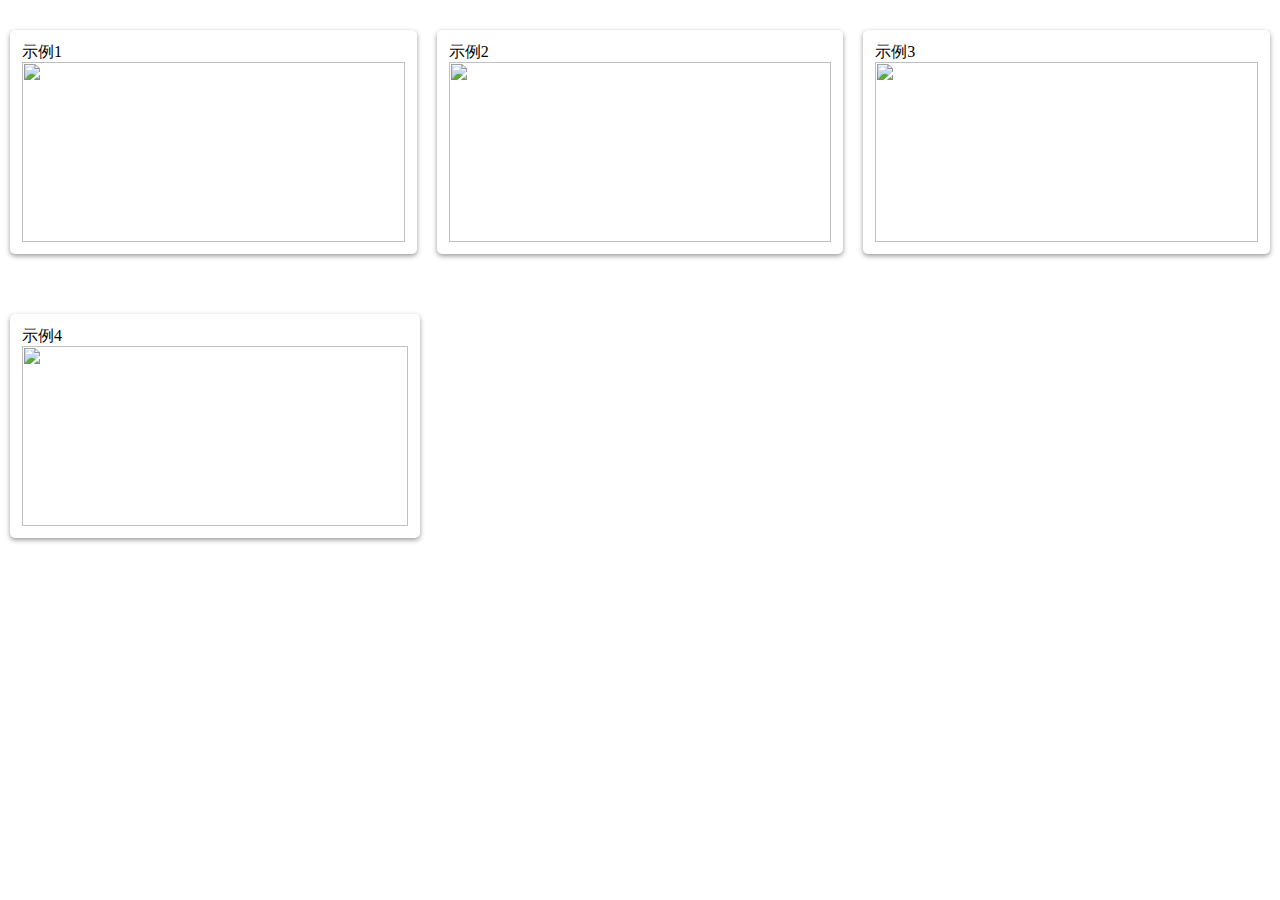
==== dragonet.html @ b2863853 "更新" ====
<!DOCTYPE html>
<html>

<head>
    <title></title>
    <style>
    body {
        margin: 0;
    }

    .box {
        display: flex;
        justify-content: flex-start;
        flex-wrap: wrap;
    }

    .card {
        flex: 1;
        min-width: 26%;
        max-width: calc(33.3% - 40px);
        height: 200px;
        margin: 30px 10px;
        position: relative;
        padding: 10px;
        box-shadow: 0 2px 5px 0 #999;
        border-radius: 5px;
        border: 2px dashed transparent;
    }

    .card-name {
        position: absolute;
        top: 10px;
        left: 10px;
        line-height: 20px;
        height: 20px;
    }

    .card-img {
        position: relative;
        padding-top: 20px;
        box-sizing: border-box;
        width: 100%;
        height: 100%;
        overflow: hidden;
    }
    .card-img img {
        width: 100%;
        height: 100%;
    }

    .dragging-over * {
        pointer-events: none;
    }
    </style>
</head>

<body>
    <div class="box">
    </div>
</body>
<script>
const htmlArr = [
    { title: '示例1', src: './assets/image/1.jpg' },
    { title: '示例2', src: './assets/image/2.jpg' },
    { title: '示例3', src: './assets/image/3.jpg' },
    { title: '示例4', src: './assets/image/4.jpg' },
]

let fromDom = null,
    toDom = null,
    lastDom = null;

function handleDragStart(e, dom) {
    lastDom = fromDom = dom;
    dom.style.border = "2px dashed #999";
    dom.style.opacity = 0.4;
}

function handleDrop(e, dom) {
    //只有在可放置的元素上面松开鼠标才会触发drop事件
    console.log('drop');
    dom.style.opacity = "";
    fromDom = null;
    toDom = null;
}
function handleDragEnd(e,dom){
    //拖拽时松开鼠标就会会触发dragend事件
    console.log('end');
    dom.style.border = "2px dashed transparent";
    dom.style.opacity = "";
    toDom = null;
}
function handleDragEnter(e, dom) {
    toDom = dom;
    if(fromDom == lastDom){
        //第一次调换
        swapDom(lastDom, toDom);
        lastDom = toDom;
    }else{
        //第N+1次调换，要先把上一个div的东西还原回去，再跟第三个div互换
        //这个防止enter多次触发
        if(lastDom == toDom){return;}
        swapDom(fromDom,lastDom);
        swapDom(fromDom,toDom);
        lastDom = toDom;
    }
}
function handleDragOver(e, dom) {
    //默认无法把元素放置到其他元素当中，所以需要prevent
    e.preventDefault();
    e.dataTransfer.effectAllowed = "move";
}

function swapDom(a, b) {
        //a和b的innerHTML互换
    let temp = a.innerHTML;
    a.innerHTML = b.innerHTML;
    b.innerHTML = temp;
}

//生成dom结构
function createDom(arr) {
    let body = document.getElementsByClassName('box')[0];
    let html = [];
    for (let i = 0, len = arr.length; i < len; i++) {
        html.push(template(arr[i].title, arr[i].src));
    }
    body.innerHTML = html.join('');
}

//html模板，根据该模板动态生成dom节点
function template(title, src) {
    let tpl = `<div class="card" draggable="true" ondragstart="handleDragStart(event,this)" ondragover="handleDragOver(event,this)" ondragend="handleDragEnd(event,this)" ondrop="handleDrop(event,this)" ondragenter="handleDragEnter(event,this)">
            <span class="card-name">
                ${title}
            </span>
            <div class="card-img">
                <img src="${src}" draggable="false" alt="">
            </div>
        </div>`
    return tpl;
}
window.onload = function() {
    createDom(htmlArr);
}
</script>

</html>
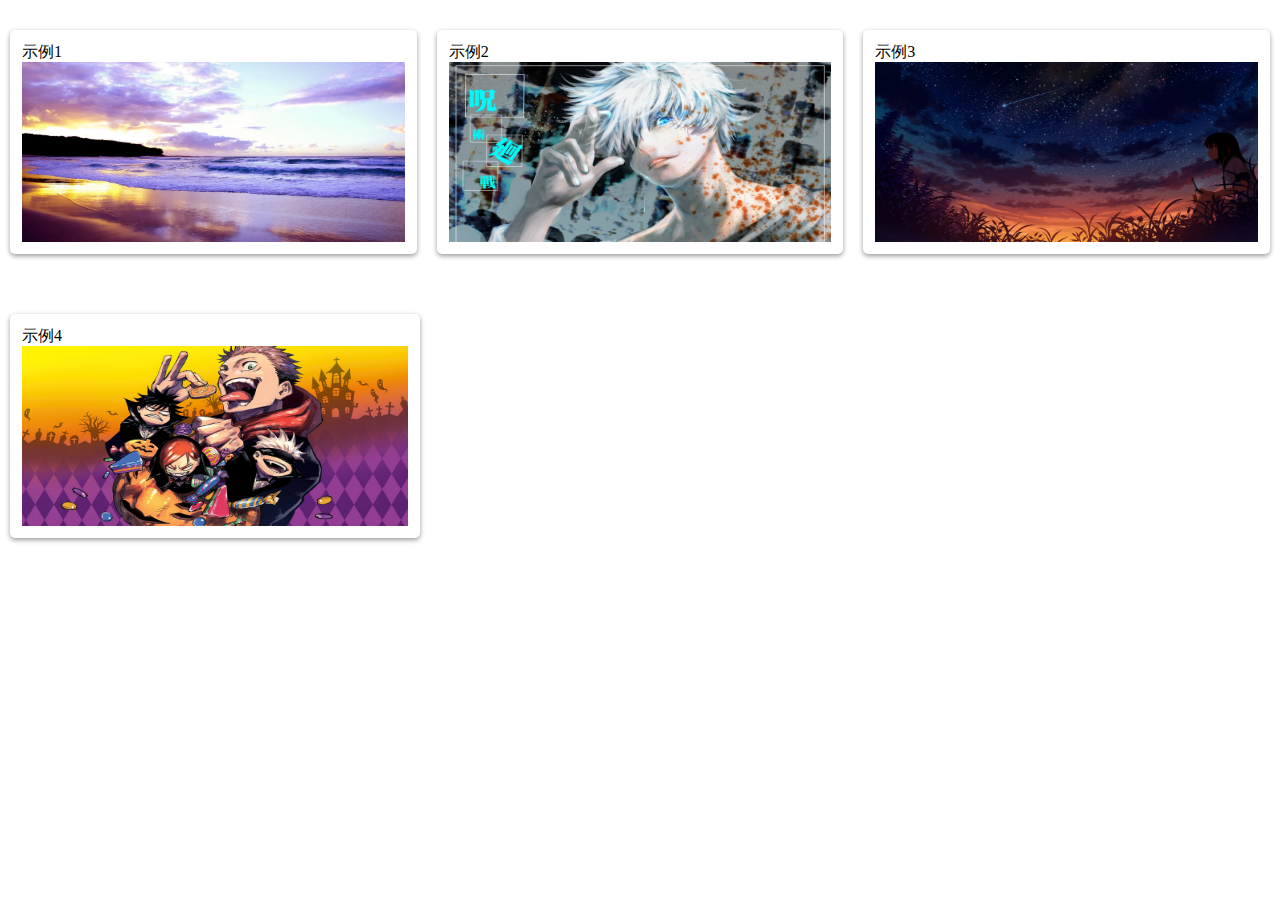
==== commit fa458c6e: "更新" ====
--- a/dragonet.html
+++ b/dragonet.html
@@ -60,10 +60,10 @@
 </body>
 <script>
 const htmlArr = [
-    { title: '示例1', src: './assets/image/1.jpg' },
-    { title: '示例2', src: './assets/image/2.jpg' },
-    { title: '示例3', src: './assets/image/3.jpg' },
-    { title: '示例4', src: './assets/image/4.jpg' },
+    { title: '示例1', src: './image/6.jpg' },
+    { title: '示例2', src: './image/2.jpg' },
+    { title: '示例3', src: './image/7.jpg' },
+    { title: '示例4', src: './image/8.jpg' },
 ]
 
 let fromDom = null,
